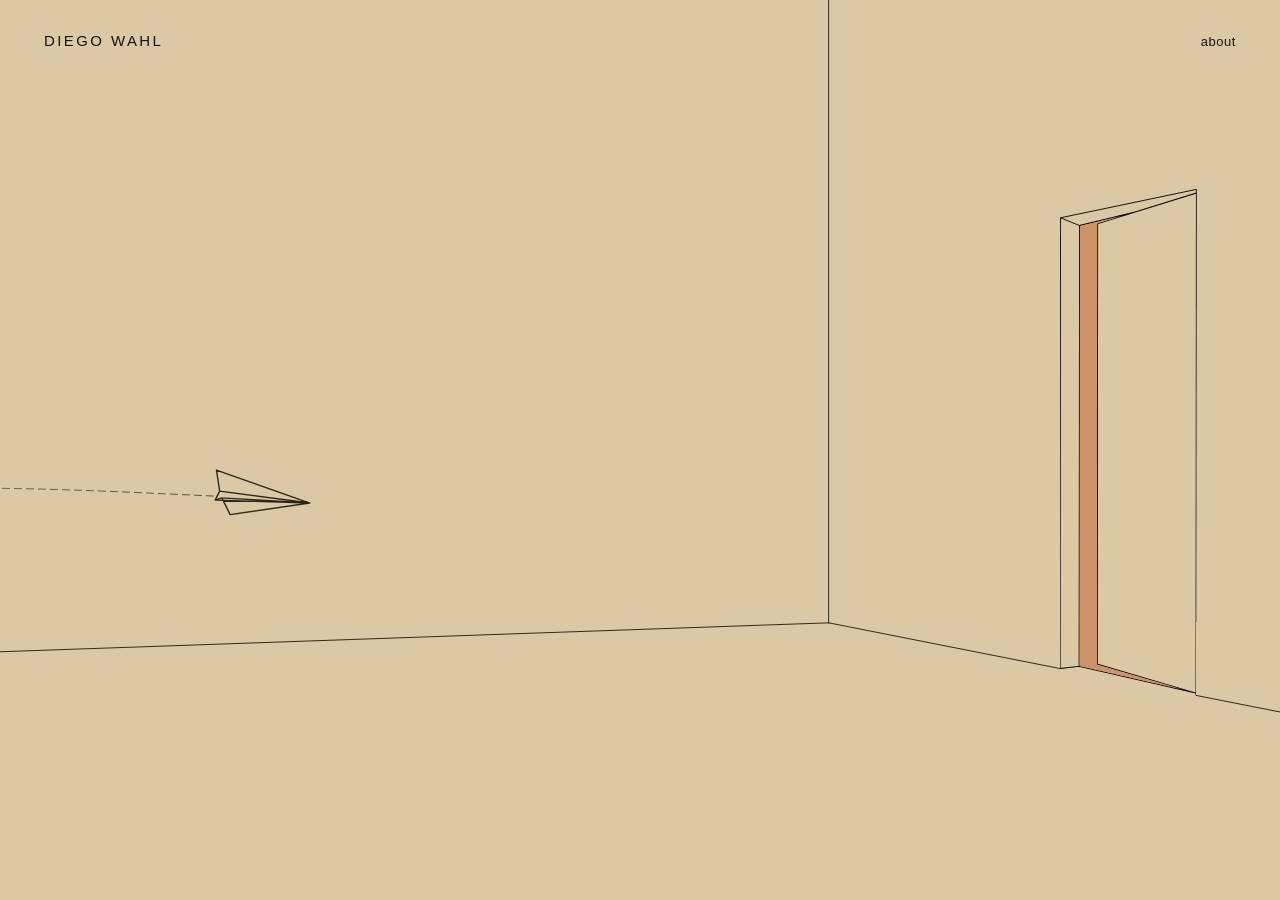
==== index.html @ e5a34947 "Initial commit: room scene landing page The site is a hand-drawn room in two-point perspective with " ====
<!doctype html>
<html lang="en">
  <head>
    <meta charset="utf-8" />
    <meta name="viewport" content="width=device-width, initial-scale=1" />
    <meta name="theme-color" content="#dac9a4" />
    <title>Diego Wahl</title>
    <meta
      name="description"
      content="Diego Wahl — design portfolio."
    />
    <link rel="stylesheet" href="styles.css" />
  </head>
  <body>
    <main>
      <h1>Diego Wahl</h1>

      <header class="masthead">
        <span class="wordmark" aria-hidden="true">Diego Wahl</span>
        <a href="#about">about</a>
      </header>

      <div class="room" aria-hidden="true">
        <img class="room__door" src="door.svg" alt="" />
        <svg class="room__seams" preserveAspectRatio="none">
          <path data-seam="wallCorner" />
          <path data-seam="leftFloor" />
          <path data-seam="floorToDoor" />
          <path data-seam="floorPastDoor" />
        </svg>
      </div>

      <canvas aria-hidden="true"></canvas>
    </main>

    <script type="module" src="room.js"></script>
    <script type="module" src="flight.js"></script>
  </body>
</html>
---- styles.css ----
:root {
  --paper: #dac9a4;
  --ink: #17140f;

  color: var(--ink);
  background: var(--paper);
  font-family: "Helvetica Neue", Helvetica, Arial, sans-serif;
}

* {
  box-sizing: border-box;
}

html {
  min-height: 100%;
  background: var(--paper);
}

body {
  min-height: 100vh;
  min-height: 100dvh;
  margin: 0;
  overflow: hidden;
  background: var(--paper);
}

main,
canvas,
.room {
  position: fixed;
  inset: 0;
}

h1 {
  position: absolute;
  width: 1px;
  height: 1px;
  margin: -1px;
  overflow: hidden;
  clip-path: inset(50%);
  white-space: nowrap;
}

/* ── room ─────────────────────────────────────────────────────────── */

.room {
  z-index: 1;
  pointer-events: none;
}

.room__seams {
  position: absolute;
  inset: 0;
  width: 100%;
  height: 100%;
  overflow: visible;
}

/*
 * The viewBox is kept 1:1 with CSS pixels by room.js, so stroke-width is
 * already in CSS px and needs no vector-effect. Weight comes from JS so it can
 * track the door art's scale — see ROOM.inkWeight in scene.js.
 */
.room__seams path {
  fill: none;
  stroke: rgb(23 20 15 / 88%);
  stroke-width: var(--seam-weight, 1.9);
  stroke-linecap: round;
}

/*
 * Positioned entirely by the matrix() that room.js computes — transform-origin
 * must stay at the top-left corner, since the solve works in raw image pixels.
 */
.room__door {
  position: absolute;
  top: 0;
  left: 0;
  transform-origin: 0 0;
}

/* ── chrome ───────────────────────────────────────────────────────── */

.masthead {
  position: fixed;
  inset: max(2rem, env(safe-area-inset-top))
    max(2.75rem, env(safe-area-inset-right)) auto
    max(2.75rem, env(safe-area-inset-left));
  z-index: 3;
  display: flex;
  align-items: baseline;
  justify-content: space-between;
  font-size: 0.8125rem;
  letter-spacing: 0.04em;
}

.wordmark {
  font-size: 0.9375rem;
  letter-spacing: 0.16em;
  text-transform: uppercase;
}

.masthead a {
  color: inherit;
  text-decoration: none;
  text-underline-offset: 0.3em;
}

.masthead a:hover,
.masthead a:focus-visible {
  text-decoration: underline;
}

canvas {
  z-index: 2;
  width: 100%;
  height: 100%;
  pointer-events: none;
}
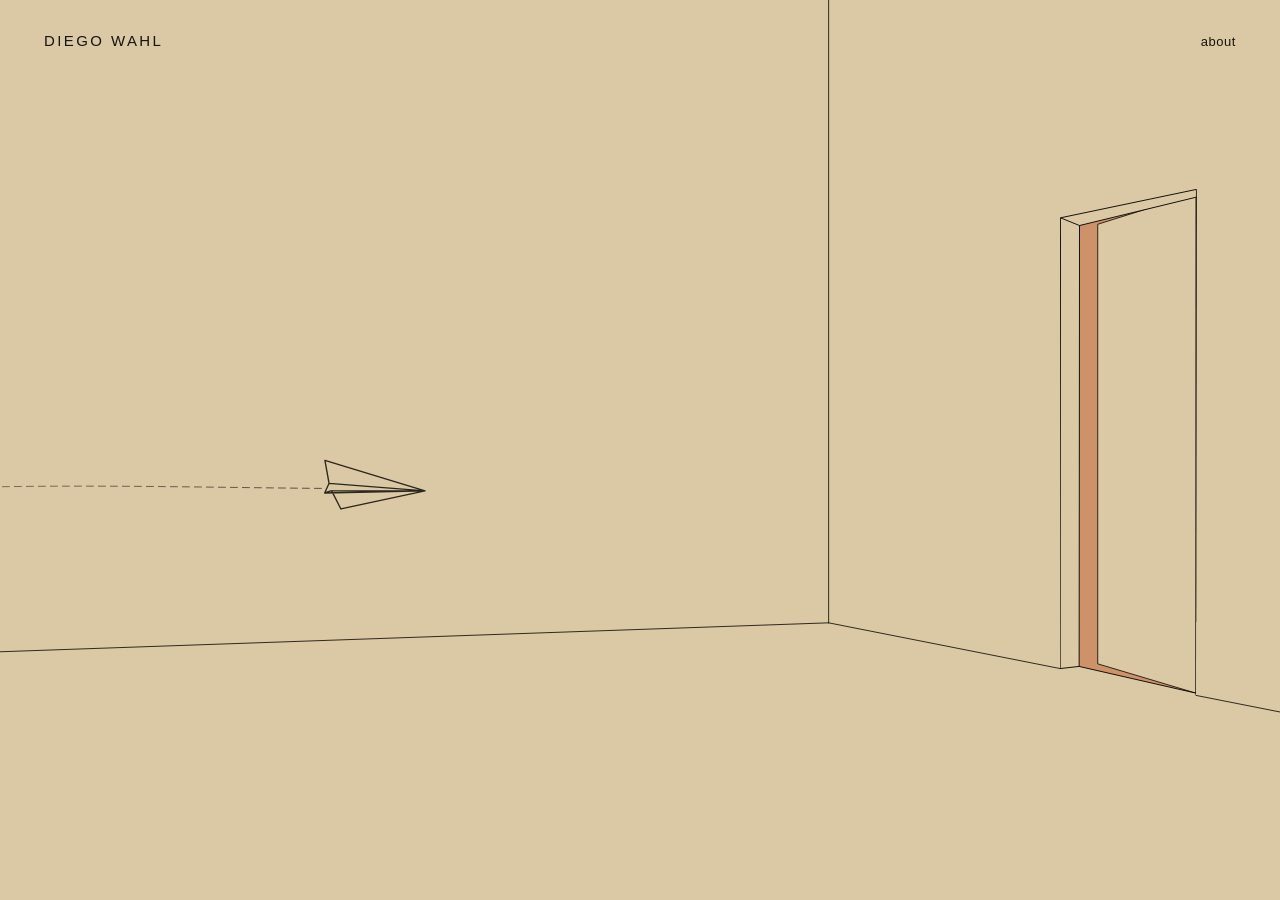
==== commit 2295483c: "Bring the robot through the door on the live page Split the fixed door frame from a camera-projected" ====
--- a/index.html
+++ b/index.html
@@ -21,6 +21,18 @@
       </header>
 
       <div class="room" aria-hidden="true">
+        <!--
+          Drawn before the door art so the frame's ink stays on top of the
+          opening it bounds. The panel swings behind the wall as it opens, so
+          it is clipped to the opening rather than hidden by hand.
+        -->
+        <svg class="room__doorway">
+          <defs>
+            <clipPath id="doorway-clip"><path data-door="clip" /></clipPath>
+          </defs>
+          <path class="doorway__beyond" data-door="hole" />
+          <path class="doorway__panel" data-door="panel" clip-path="url(#doorway-clip)" />
+        </svg>
         <img class="room__door" src="door.svg" alt="" />
         <svg class="room__seams" preserveAspectRatio="none">
           <path data-seam="wallCorner" />
@@ -30,10 +42,18 @@
         </svg>
       </div>
 
-      <canvas aria-hidden="true"></canvas>
+      <!--
+        Two layers. flight.js clears its whole canvas every frame, so the robot
+        cannot share it. The robot is drawn first, which puts the plane in
+        front of him - it is crossing the room, he is standing at the back of
+        it.
+      -->
+      <canvas class="stage stage--robot" aria-hidden="true"></canvas>
+      <canvas class="stage stage--plane" aria-hidden="true"></canvas>
     </main>
 
     <script type="module" src="room.js"></script>
     <script type="module" src="flight.js"></script>
+    <script type="module" src="about.js"></script>
   </body>
 </html>
--- a/styles.css
+++ b/styles.css
@@ -1,6 +1,7 @@
 :root {
   --paper: #dac9a4;
   --ink: #17140f;
+  --beyond: #cd9268;
 
   color: var(--ink);
   background: var(--paper);
@@ -25,7 +26,7 @@
 }
 
 main,
-canvas,
+.stage,
 .room {
   position: fixed;
   inset: 0;
@@ -48,12 +49,28 @@
   pointer-events: none;
 }
 
-.room__seams {
+.room__seams,
+.room__doorway {
   position: absolute;
   inset: 0;
   width: 100%;
   height: 100%;
   overflow: visible;
+}
+
+/* The space beyond the door, revealed as the panel swings out of the way. */
+.doorway__beyond {
+  fill: var(--beyond);
+}
+
+/*
+ * The panel needs a real fill, not the transparency it had as static art: once
+ * there is an opening behind it, it has to actually block it.
+ */
+.doorway__panel {
+  fill: var(--paper);
+  stroke: rgb(23 20 15 / 88%);
+  stroke-width: var(--seam-weight, 1.9);
 }
 
 /*
@@ -111,7 +128,7 @@
   text-decoration: underline;
 }
 
-canvas {
+.stage {
   z-index: 2;
   width: 100%;
   height: 100%;
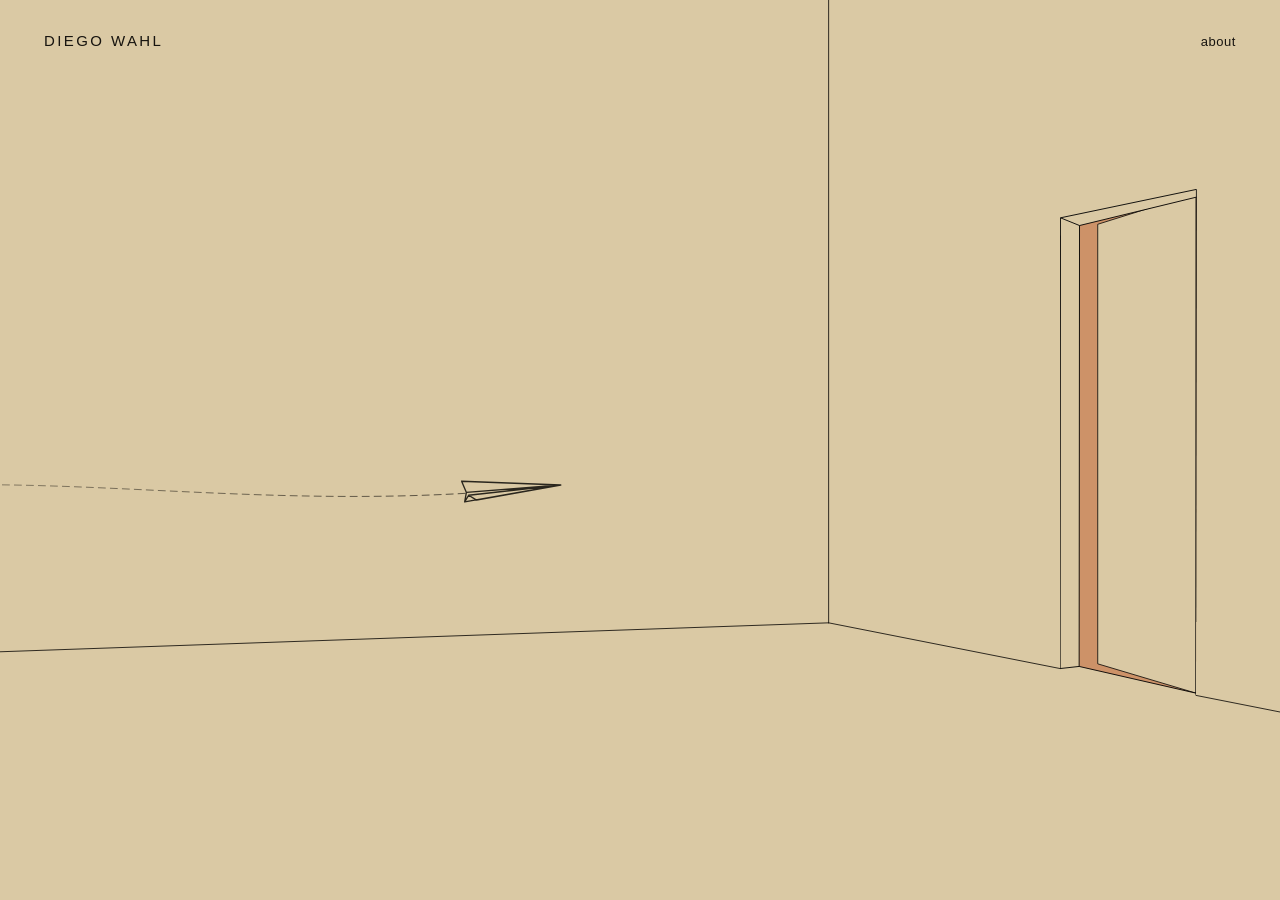
==== commit ece5fd2b: "Put the paper on the live page Clicking about now runs the whole thing: he comes almost into the len" ====
--- a/index.html
+++ b/index.html
@@ -50,6 +50,29 @@
       -->
       <canvas class="stage stage--robot" aria-hidden="true"></canvas>
       <canvas class="stage stage--plane" aria-hidden="true"></canvas>
+
+      <!--
+        The copy he holds up. Real DOM text, not canvas: about.js maps this box
+        onto the drawn sheet's four projected corners every frame with a
+        matrix3d homography, so it sits in the room's perspective while staying
+        selectable, searchable and readable by a screen reader. Sized in px from
+        JS to the sheet's true resting size, with everything inside in `em`.
+      -->
+      <div class="sheet">
+        <div class="sheet__inner">
+          <button class="sheet__close" type="button" aria-label="Close">&#215;</button>
+          <p class="sheet__label">About</p>
+          <p>Howdy! I&rsquo;m Diego, a fullstack developer.</p>
+          <p>Right now I mostly sling Node microservices. Usually Lambdas behind
+            GraphQL, deployed to AWS with Serverless Framework. I touch Jenkins a
+            lot. React for front end stuff, Flask or FastAPI when it&rsquo;s
+            Python.</p>
+          <p>Lately a lot of LLM harness tinkering.</p>
+          <p class="sheet__sign"><a href="mailto:diegowahl@gmail.com">diegowahl@gmail.com</a></p>
+        </div>
+      </div>
+
+      <button class="hurry" type="button">speed up</button>
     </main>
 
     <script type="module" src="room.js"></script>
--- a/styles.css
+++ b/styles.css
@@ -134,3 +134,148 @@
   height: 100%;
   pointer-events: none;
 }
+
+/* ── the sheet he holds up ────────────────────────────────────────── */
+
+/*
+ * A box that about.js maps onto the drawn paper's projected corners with a
+ * matrix3d homography, so the copy sits in the room's perspective and is still
+ * real, selectable text.
+ *
+ * Its width and height are set from JS in real screen pixels — the resting
+ * sheet's true size — and never changed. A layer under a 3D transform
+ * rasterises at its own size and is then scaled as a bitmap, so a small box
+ * blown up renders the type as a grey smear; at the true size the resting scale
+ * is exactly 1.00x. Everything inside is in `em` off that, so the copy tracks
+ * the viewport the way the sheet does.
+ */
+.sheet {
+  position: fixed;
+  z-index: 4;
+  top: 0;
+  left: 0;
+  transform-origin: 0 0;
+  display: none;
+  pointer-events: none;
+  font-size: 11px;
+}
+
+.sheet--on {
+  display: block;
+}
+
+/* Clickable only once he is actually holding it up. While it is riding into
+   frame a click belongs to the backdrop, not to the paper. */
+.sheet--live {
+  pointer-events: auto;
+}
+
+/* Set as a sheet of paper, not as a UI panel: generous margins, a measure that
+   stops well short of the edge, and the label doing the work the masthead's
+   letterspacing does elsewhere. */
+.sheet__inner {
+  position: relative;
+  width: 100%;
+  height: 100%;
+  padding: 8% 9%;
+  display: flex;
+  flex-direction: column;
+  justify-content: center;
+  font: 1em/1.75 "Helvetica Neue", Helvetica, Arial, sans-serif;
+  color: var(--ink);
+}
+
+.sheet__label {
+  margin: 0 0 1.6em;
+  font-size: 0.73em;
+  letter-spacing: 0.18em;
+  text-transform: uppercase;
+  opacity: 0.55;
+}
+
+.sheet__inner p {
+  margin: 0 0 1.15em;
+}
+
+.sheet__inner p:last-child {
+  margin: 0;
+}
+
+.sheet__sign {
+  margin-top: 1.6em;
+  padding-top: 1.1em;
+  border-top: 0.09em solid rgb(23 20 15 / 22%);
+  align-self: start;
+  padding-right: 3em;
+}
+
+/* The close control lives *on* the paper, so it tilts and rides with it under
+   the same homography as the copy. Square to the screen it would be a second,
+   unrelated piece of modal chrome; on the sheet it belongs to the thing it
+   closes. In `em`, so it tracks the viewport the way the type does. */
+.sheet__close {
+  position: absolute;
+  top: 2.4em;
+  right: 2.6em;
+  width: 1.9em;
+  height: 1.9em;
+  display: grid;
+  place-items: center;
+  padding: 0;
+  border: 0;
+  background: none;
+  color: var(--ink);
+  font: 1.15em/1 ui-monospace, monospace;
+  cursor: pointer;
+  opacity: 0.4;
+  transition: opacity 0.2s ease;
+}
+
+.sheet__close:hover,
+.sheet__close:focus-visible {
+  opacity: 0.9;
+}
+
+/* Offered only on a second visit, and only while he is still on his way in. A
+   first-time viewer is watching the thing the page is for; a returning one has
+   seen it and is here for the copy. */
+.hurry {
+  position: fixed;
+  z-index: 3;
+  inset: auto max(2.75rem, env(safe-area-inset-right))
+    max(2rem, env(safe-area-inset-bottom)) auto;
+  padding: 0;
+  border: 0;
+  background: none;
+  color: inherit;
+  font: 0.8125rem/1 inherit;
+  letter-spacing: 0.04em;
+  text-decoration: underline;
+  text-underline-offset: 0.3em;
+  cursor: pointer;
+  display: none;
+  opacity: 0;
+  transition: opacity 0.4s ease;
+}
+
+.hurry--on {
+  display: block;
+  opacity: 0.5;
+}
+
+.hurry:hover,
+.hurry:focus-visible {
+  opacity: 1;
+}
+
+.sheet__sign a {
+  color: inherit;
+  text-decoration: none;
+  border-bottom: 0.06em solid rgb(23 20 15 / 35%);
+  padding-bottom: 0.15em;
+}
+
+.sheet__sign a:hover,
+.sheet__sign a:focus-visible {
+  border-bottom-color: var(--ink);
+}
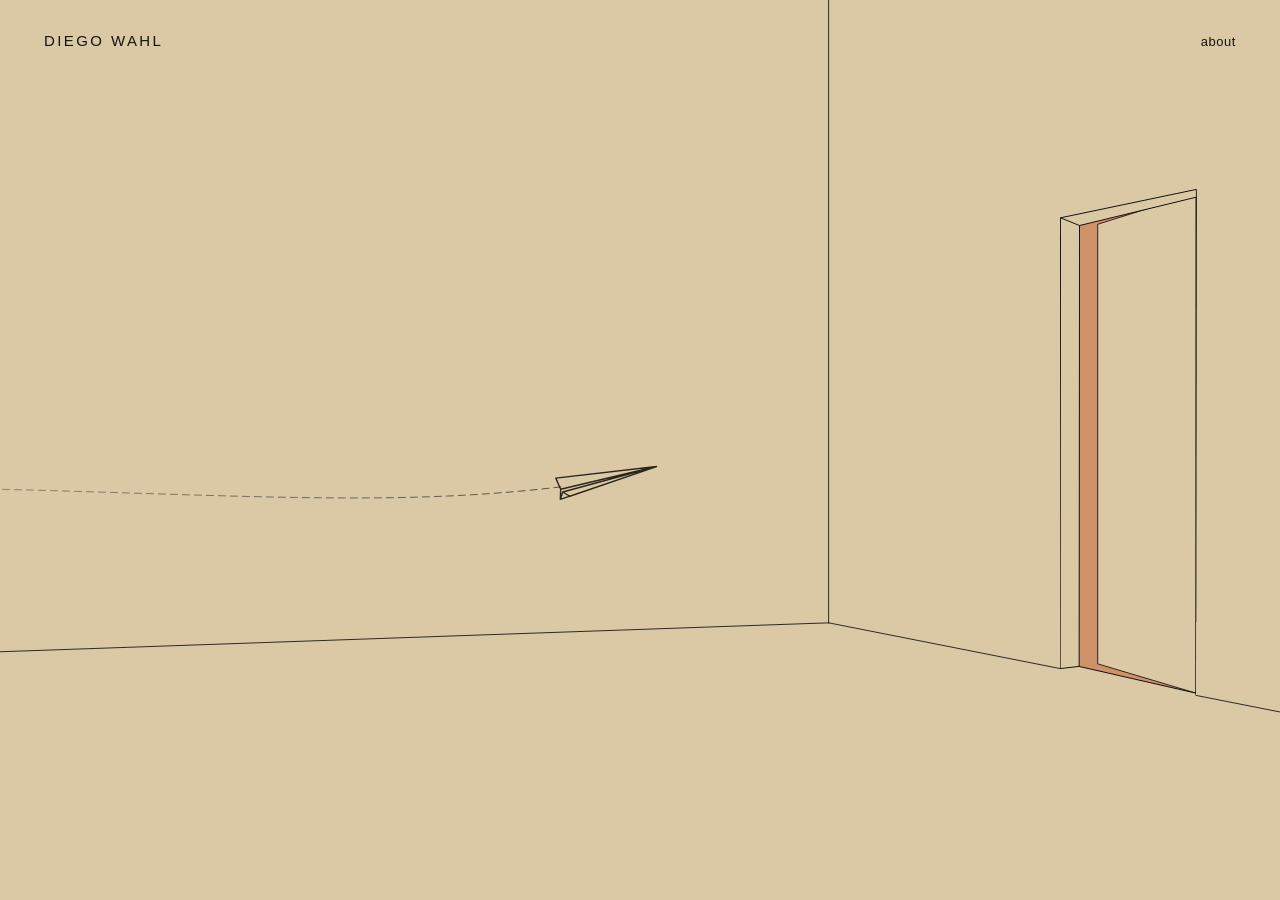
==== commit 612170ad: "Version the asset URLs so a deploy cannot serve half of itself Wisp sends `cache-control: max-age=60" ====
--- a/index.html
+++ b/index.html
@@ -9,7 +9,7 @@
       name="description"
       content="Diego Wahl — design portfolio."
     />
-    <link rel="stylesheet" href="styles.css" />
+    <link rel="stylesheet" href="styles.css?v=1" />
   </head>
   <body>
     <main>
@@ -33,7 +33,7 @@
           <path class="doorway__beyond" data-door="hole" />
           <path class="doorway__panel" data-door="panel" clip-path="url(#doorway-clip)" />
         </svg>
-        <img class="room__door" src="door.svg" alt="" />
+        <img class="room__door" src="door.svg?v=1" alt="" />
         <svg class="room__seams" preserveAspectRatio="none">
           <path data-seam="wallCorner" />
           <path data-seam="leftFloor" />
@@ -75,8 +75,8 @@
       <button class="hurry" type="button">speed up</button>
     </main>
 
-    <script type="module" src="room.js"></script>
-    <script type="module" src="flight.js"></script>
-    <script type="module" src="about.js"></script>
+    <script type="module" src="room.js?v=1"></script>
+    <script type="module" src="flight.js?v=1"></script>
+    <script type="module" src="about.js?v=1"></script>
   </body>
 </html>
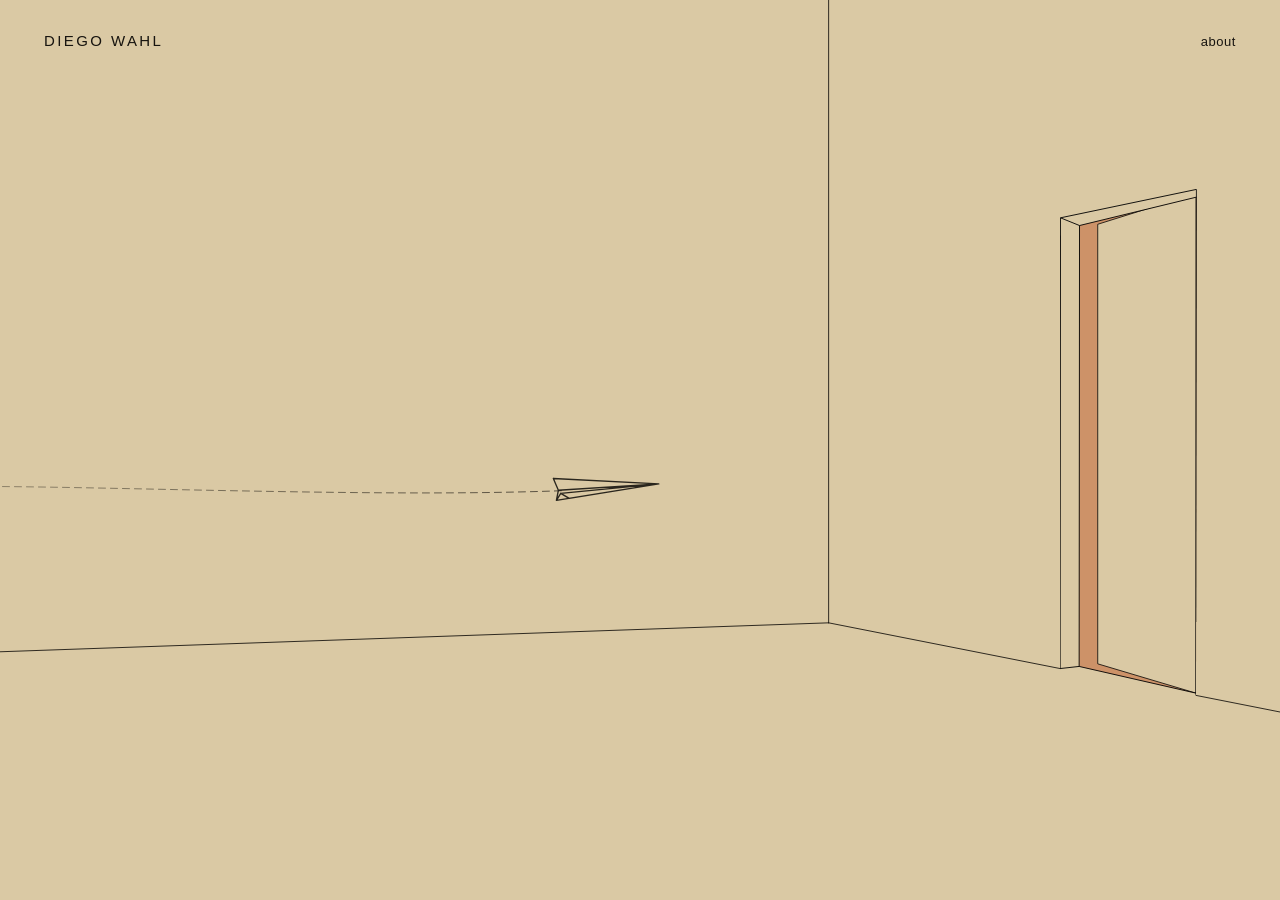
==== commit 1adfd4e9: "Bump the asset version for the deploy Co-Authored-By: Claude Opus 5 <noreply@anthropic.com> Claude-S" ====
--- a/index.html
+++ b/index.html
@@ -9,7 +9,7 @@
       name="description"
       content="Diego Wahl — design portfolio."
     />
-    <link rel="stylesheet" href="styles.css?v=1" />
+    <link rel="stylesheet" href="styles.css?v=2" />
   </head>
   <body>
     <main>
@@ -33,7 +33,7 @@
           <path class="doorway__beyond" data-door="hole" />
           <path class="doorway__panel" data-door="panel" clip-path="url(#doorway-clip)" />
         </svg>
-        <img class="room__door" src="door.svg?v=1" alt="" />
+        <img class="room__door" src="door.svg?v=2" alt="" />
         <svg class="room__seams" preserveAspectRatio="none">
           <path data-seam="wallCorner" />
           <path data-seam="leftFloor" />
@@ -75,8 +75,8 @@
       <button class="hurry" type="button">speed up</button>
     </main>
 
-    <script type="module" src="room.js?v=1"></script>
-    <script type="module" src="flight.js?v=1"></script>
-    <script type="module" src="about.js?v=1"></script>
+    <script type="module" src="room.js?v=2"></script>
+    <script type="module" src="flight.js?v=2"></script>
+    <script type="module" src="about.js?v=2"></script>
   </body>
 </html>
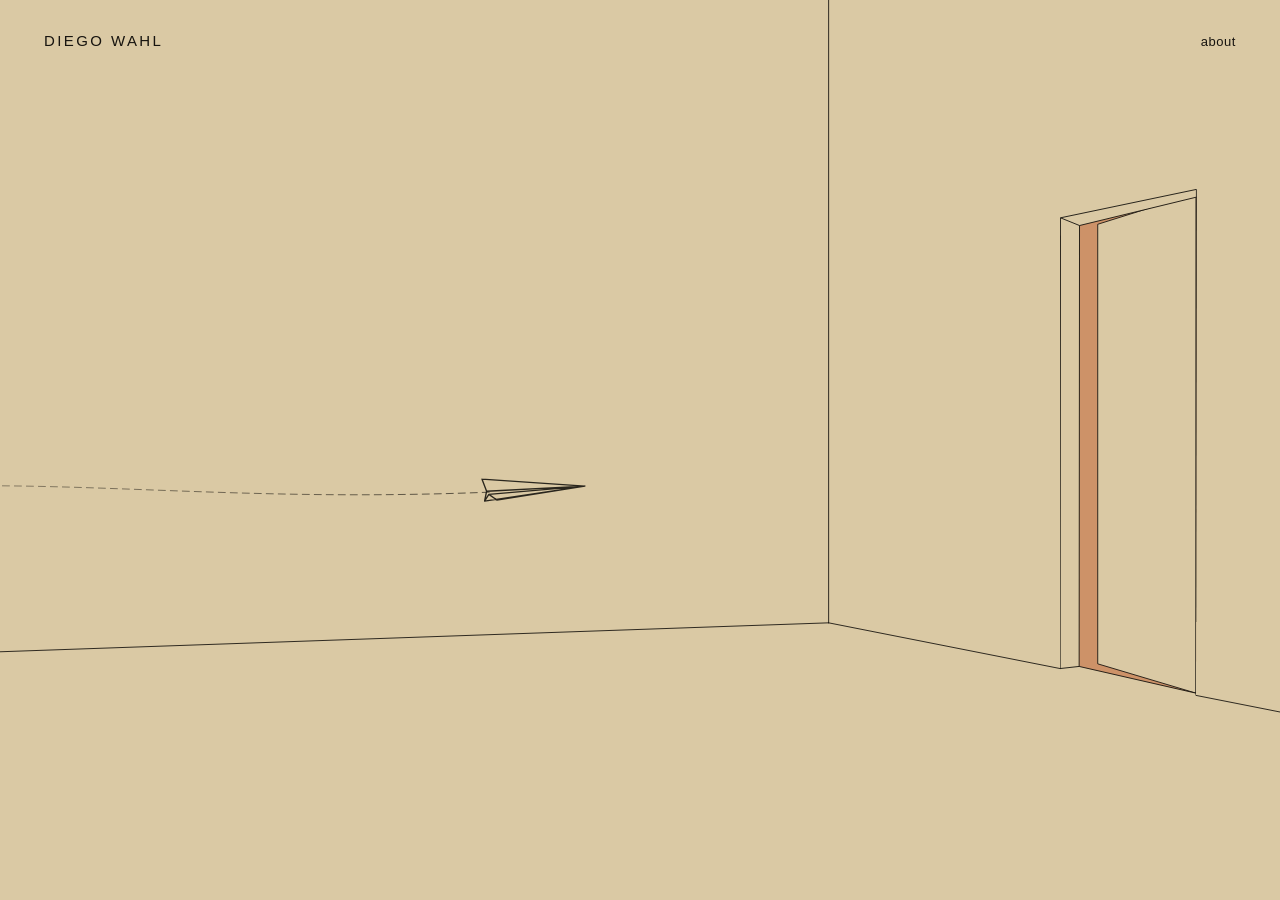
==== commit 2478103a: "Publish clickable About door and stepped plane rotation" ====
--- a/index.html
+++ b/index.html
@@ -9,7 +9,7 @@
       name="description"
       content="Diego Wahl — design portfolio."
     />
-    <link rel="stylesheet" href="styles.css?v=2" />
+    <link rel="stylesheet" href="styles.css?v=3" />
   </head>
   <body>
     <main>
@@ -33,7 +33,7 @@
           <path class="doorway__beyond" data-door="hole" />
           <path class="doorway__panel" data-door="panel" clip-path="url(#doorway-clip)" />
         </svg>
-        <img class="room__door" src="door.svg?v=2" alt="" />
+        <img class="room__door" src="door.svg?v=3" alt="" />
         <svg class="room__seams" preserveAspectRatio="none">
           <path data-seam="wallCorner" />
           <path data-seam="leftFloor" />
@@ -41,6 +41,12 @@
           <path data-seam="floorPastDoor" />
         </svg>
       </div>
+
+      <svg class="room__door-hit">
+        <a href="#about" aria-label="About Diego — open the door">
+          <path data-door="hit" />
+        </a>
+      </svg>
 
       <!--
         Two layers. flight.js clears its whole canvas every frame, so the robot
@@ -75,8 +81,11 @@
       <button class="hurry" type="button">speed up</button>
     </main>
 
-    <script type="module" src="room.js?v=2"></script>
-    <script type="module" src="flight.js?v=2"></script>
-    <script type="module" src="about.js?v=2"></script>
+    <!-- First: it writes the colour custom properties the stylesheet and the
+         canvas layers both read. -->
+    <script type="module" src="palette.js?v=3"></script>
+    <script type="module" src="room.js?v=3"></script>
+    <script type="module" src="flight.js?v=3"></script>
+    <script type="module" src="about.js?v=3"></script>
   </body>
 </html>
--- a/styles.css
+++ b/styles.css
@@ -1,6 +1,14 @@
+/*
+ * The three colours the whole site is made of. These are the live values:
+ * `palette.js` overwrites them on the root element to try an alternative, and
+ * the canvas layers read them back out, so nothing anywhere else spells a
+ * colour out. `--ink-rgb` is the same ink in channel form, for the several
+ * places that want it at reduced alpha.
+ */
 :root {
   --paper: #dac9a4;
   --ink: #17140f;
+  --ink-rgb: 23 20 15;
   --beyond: #cd9268;
 
   color: var(--ink);
@@ -69,7 +77,7 @@
  */
 .doorway__panel {
   fill: var(--paper);
-  stroke: rgb(23 20 15 / 88%);
+  stroke: rgb(var(--ink-rgb) / 88%);
   stroke-width: var(--seam-weight, 1.9);
 }
 
@@ -80,7 +88,7 @@
  */
 .room__seams path {
   fill: none;
-  stroke: rgb(23 20 15 / 88%);
+  stroke: rgb(var(--ink-rgb) / 88%);
   stroke-width: var(--seam-weight, 1.9);
   stroke-linecap: round;
 }
@@ -97,6 +105,31 @@
 }
 
 /* ── chrome ───────────────────────────────────────────────────────── */
+
+.room__door-hit {
+  position: fixed;
+  inset: 0;
+  width: 100%;
+  height: 100%;
+  z-index: 2;
+  pointer-events: none;
+}
+
+.room__door-hit path {
+  fill: transparent;
+  pointer-events: fill;
+  cursor: pointer;
+}
+
+.room__door-hit a:focus-visible {
+  outline: none;
+}
+
+.room__door-hit a:focus-visible path {
+  stroke: var(--ink);
+  stroke-width: 3;
+  stroke-dasharray: 5 4;
+}
 
 .masthead {
   position: fixed;
@@ -204,7 +237,7 @@
 .sheet__sign {
   margin-top: 1.6em;
   padding-top: 1.1em;
-  border-top: 0.09em solid rgb(23 20 15 / 22%);
+  border-top: 0.09em solid rgb(var(--ink-rgb) / 22%);
   align-self: start;
   padding-right: 3em;
 }
@@ -271,7 +304,7 @@
 .sheet__sign a {
   color: inherit;
   text-decoration: none;
-  border-bottom: 0.06em solid rgb(23 20 15 / 35%);
+  border-bottom: 0.06em solid rgb(var(--ink-rgb) / 35%);
   padding-bottom: 0.15em;
 }
 
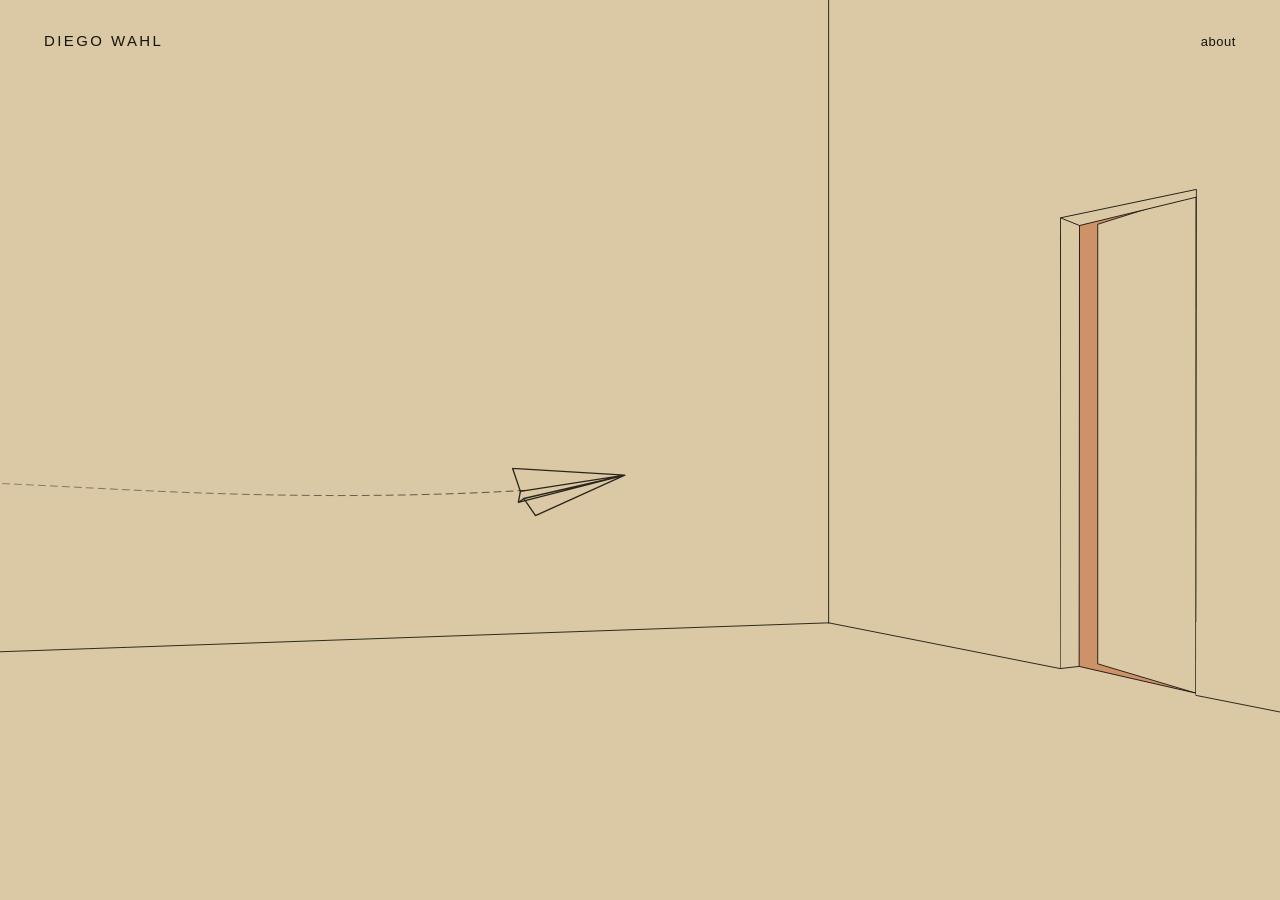
==== commit 061a5af5: "Update About copy and bump release assets to v4" ====
--- a/index.html
+++ b/index.html
@@ -9,7 +9,7 @@
       name="description"
       content="Diego Wahl — design portfolio."
     />
-    <link rel="stylesheet" href="styles.css?v=3" />
+    <link rel="stylesheet" href="styles.css?v=4" />
   </head>
   <body>
     <main>
@@ -33,7 +33,7 @@
           <path class="doorway__beyond" data-door="hole" />
           <path class="doorway__panel" data-door="panel" clip-path="url(#doorway-clip)" />
         </svg>
-        <img class="room__door" src="door.svg?v=3" alt="" />
+        <img class="room__door" src="door.svg?v=4" alt="" />
         <svg class="room__seams" preserveAspectRatio="none">
           <path data-seam="wallCorner" />
           <path data-seam="leftFloor" />
@@ -68,12 +68,12 @@
         <div class="sheet__inner">
           <button class="sheet__close" type="button" aria-label="Close">&#215;</button>
           <p class="sheet__label">About</p>
-          <p>Howdy! I&rsquo;m Diego, a fullstack developer.</p>
-          <p>Right now I mostly sling Node microservices. Usually Lambdas behind
-            GraphQL, deployed to AWS with Serverless Framework. I touch Jenkins a
-            lot. React for front end stuff, Flask or FastAPI when it&rsquo;s
-            Python.</p>
-          <p>Lately a lot of LLM harness tinkering.</p>
+          <p>Howdy, I&rsquo;m Diego, a senior software engineer working across the stack.</p>
+          <p>I work across a pretty wide spread of apps and services, building
+            features, connecting systems, and figuring out how changes fit into
+            the code that&rsquo;s already there.</p>
+          <p>These days, a lot of my work involves wrangling LLMs, about which I
+            have some thoughts.</p>
           <p class="sheet__sign"><a href="mailto:diegowahl@gmail.com">diegowahl@gmail.com</a></p>
         </div>
       </div>
@@ -83,9 +83,9 @@
 
     <!-- First: it writes the colour custom properties the stylesheet and the
          canvas layers both read. -->
-    <script type="module" src="palette.js?v=3"></script>
-    <script type="module" src="room.js?v=3"></script>
-    <script type="module" src="flight.js?v=3"></script>
-    <script type="module" src="about.js?v=3"></script>
+    <script type="module" src="palette.js?v=4"></script>
+    <script type="module" src="room.js?v=4"></script>
+    <script type="module" src="flight.js?v=4"></script>
+    <script type="module" src="about.js?v=4"></script>
   </body>
 </html>
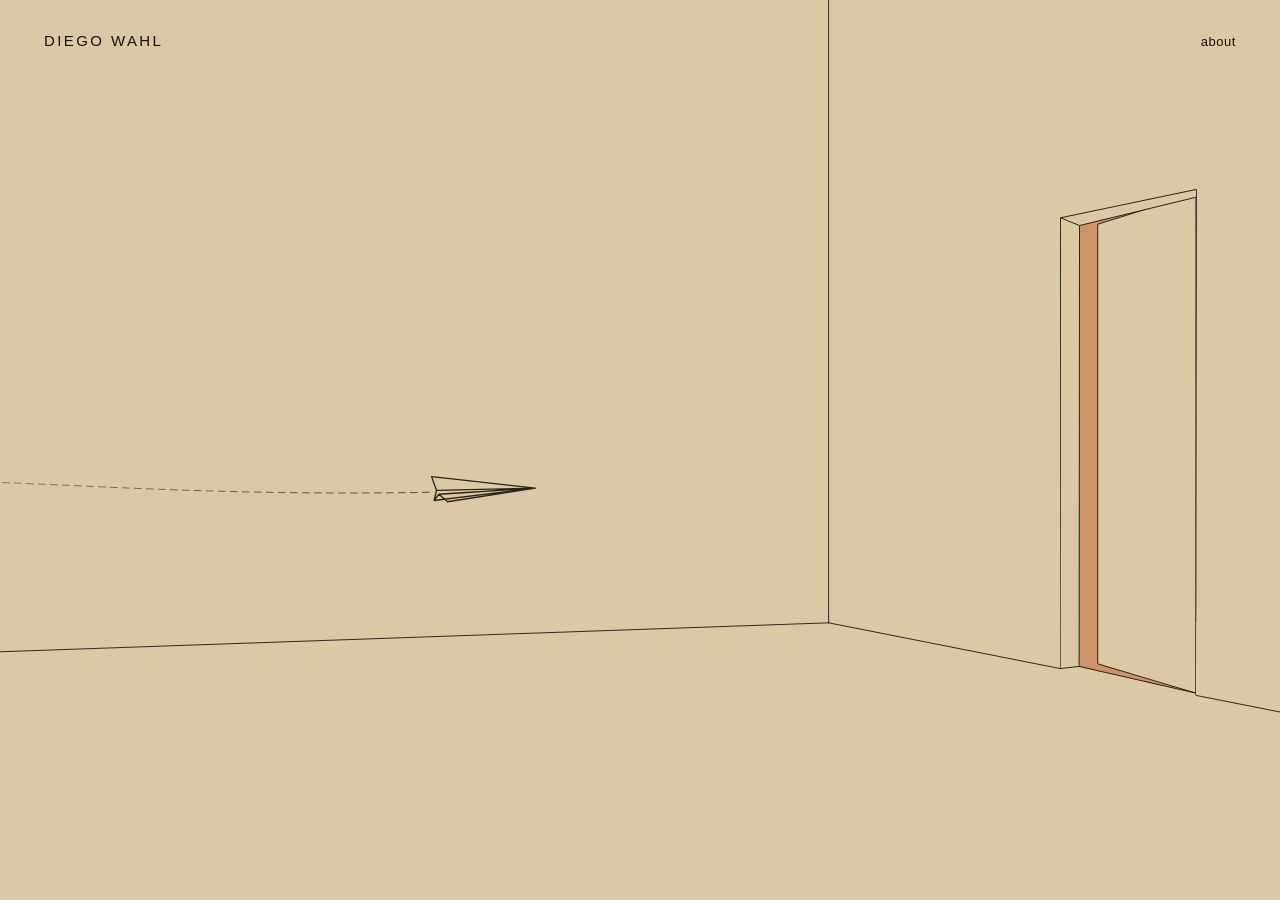
==== commit 7339a46b: "Adapt room header and About reading area for mobile" ====
--- a/index.html
+++ b/index.html
@@ -9,7 +9,7 @@
       name="description"
       content="Diego Wahl — design portfolio."
     />
-    <link rel="stylesheet" href="styles.css?v=4" />
+    <link rel="stylesheet" href="styles.css?v=5" />
   </head>
   <body>
     <main>
@@ -33,7 +33,7 @@
           <path class="doorway__beyond" data-door="hole" />
           <path class="doorway__panel" data-door="panel" clip-path="url(#doorway-clip)" />
         </svg>
-        <img class="room__door" src="door.svg?v=4" alt="" />
+        <img class="room__door" src="door.svg?v=5" alt="" />
         <svg class="room__seams" preserveAspectRatio="none">
           <path data-seam="wallCorner" />
           <path data-seam="leftFloor" />
@@ -67,6 +67,7 @@
       <div class="sheet">
         <div class="sheet__inner">
           <button class="sheet__close" type="button" aria-label="Close">&#215;</button>
+          <div class="sheet__copy" tabindex="0" role="region" aria-label="About Diego">
           <p class="sheet__label">About</p>
           <p>Howdy, I&rsquo;m Diego, a senior software engineer working across the stack.</p>
           <p>I work across a pretty wide spread of apps and services, building
@@ -75,6 +76,7 @@
           <p>These days, a lot of my work involves wrangling LLMs, about which I
             have some thoughts.</p>
           <p class="sheet__sign"><a href="mailto:diegowahl@gmail.com">diegowahl@gmail.com</a></p>
+          </div>
         </div>
       </div>
 
@@ -83,9 +85,9 @@
 
     <!-- First: it writes the colour custom properties the stylesheet and the
          canvas layers both read. -->
-    <script type="module" src="palette.js?v=4"></script>
-    <script type="module" src="room.js?v=4"></script>
-    <script type="module" src="flight.js?v=4"></script>
-    <script type="module" src="about.js?v=4"></script>
+    <script type="module" src="palette.js?v=5"></script>
+    <script type="module" src="room.js?v=5"></script>
+    <script type="module" src="flight.js?v=5"></script>
+    <script type="module" src="about.js?v=5"></script>
   </body>
 </html>
--- a/styles.css
+++ b/styles.css
@@ -224,6 +224,10 @@
   letter-spacing: 0.18em;
   text-transform: uppercase;
   opacity: 0.55;
+}
+
+.sheet__copy {
+  display: contents;
 }
 
 .sheet__inner p {
@@ -312,3 +316,76 @@
 .sheet__sign a:focus-visible {
   border-bottom-color: var(--ink);
 }
+
+/* Keep the name on the left wall, allowing the space between its words to
+   become a line break. The corner is supplied by the actual room geometry. */
+@media (max-width: 600px) {
+  .masthead {
+    inset: max(1.25rem, env(safe-area-inset-top))
+      max(1.25rem, env(safe-area-inset-right)) auto
+      max(1.25rem, env(safe-area-inset-left));
+  }
+
+  .wordmark {
+    max-width: calc(var(--room-corner-x, 30vw) - 2.5rem);
+    font-size: 0.875rem;
+    line-height: 1.55;
+    letter-spacing: 0.14em;
+  }
+}
+
+/* The sheet can extend beyond a phone's edges; its copy and controls cannot.
+   Keep the physical paper and hands intact, with a narrower reading area. */
+@media (max-width: 600px), (max-width: 1000px) and (max-height: 500px) {
+  .masthead a,
+  .hurry {
+    min-height: 44px;
+    min-width: 44px;
+    padding: 12px;
+  }
+
+  .masthead a {
+    margin: -12px;
+    text-align: right;
+  }
+
+  .hurry {
+    right: max(0.5rem, env(safe-area-inset-right));
+    bottom: max(0.5rem, env(safe-area-inset-bottom));
+  }
+
+  .sheet__inner {
+    width: min(100%, calc(100vw - 3rem));
+    margin-inline: auto;
+    padding: 52px 16px 20px;
+    justify-content: flex-start;
+    font-size: 16px;
+    line-height: 1.55;
+  }
+
+  .sheet__copy {
+    display: block;
+    min-height: 0;
+    overflow-y: auto;
+    overscroll-behavior: contain;
+    scrollbar-width: thin;
+  }
+
+  .sheet__copy:focus-visible {
+    outline: 1px dashed var(--ink);
+    outline-offset: 3px;
+  }
+
+  .sheet__close {
+    top: 4px;
+    right: 4px;
+    width: 44px;
+    height: 44px;
+    font-size: 20px;
+  }
+
+  .sheet__sign {
+    padding-right: 0;
+    overflow-wrap: anywhere;
+  }
+}
